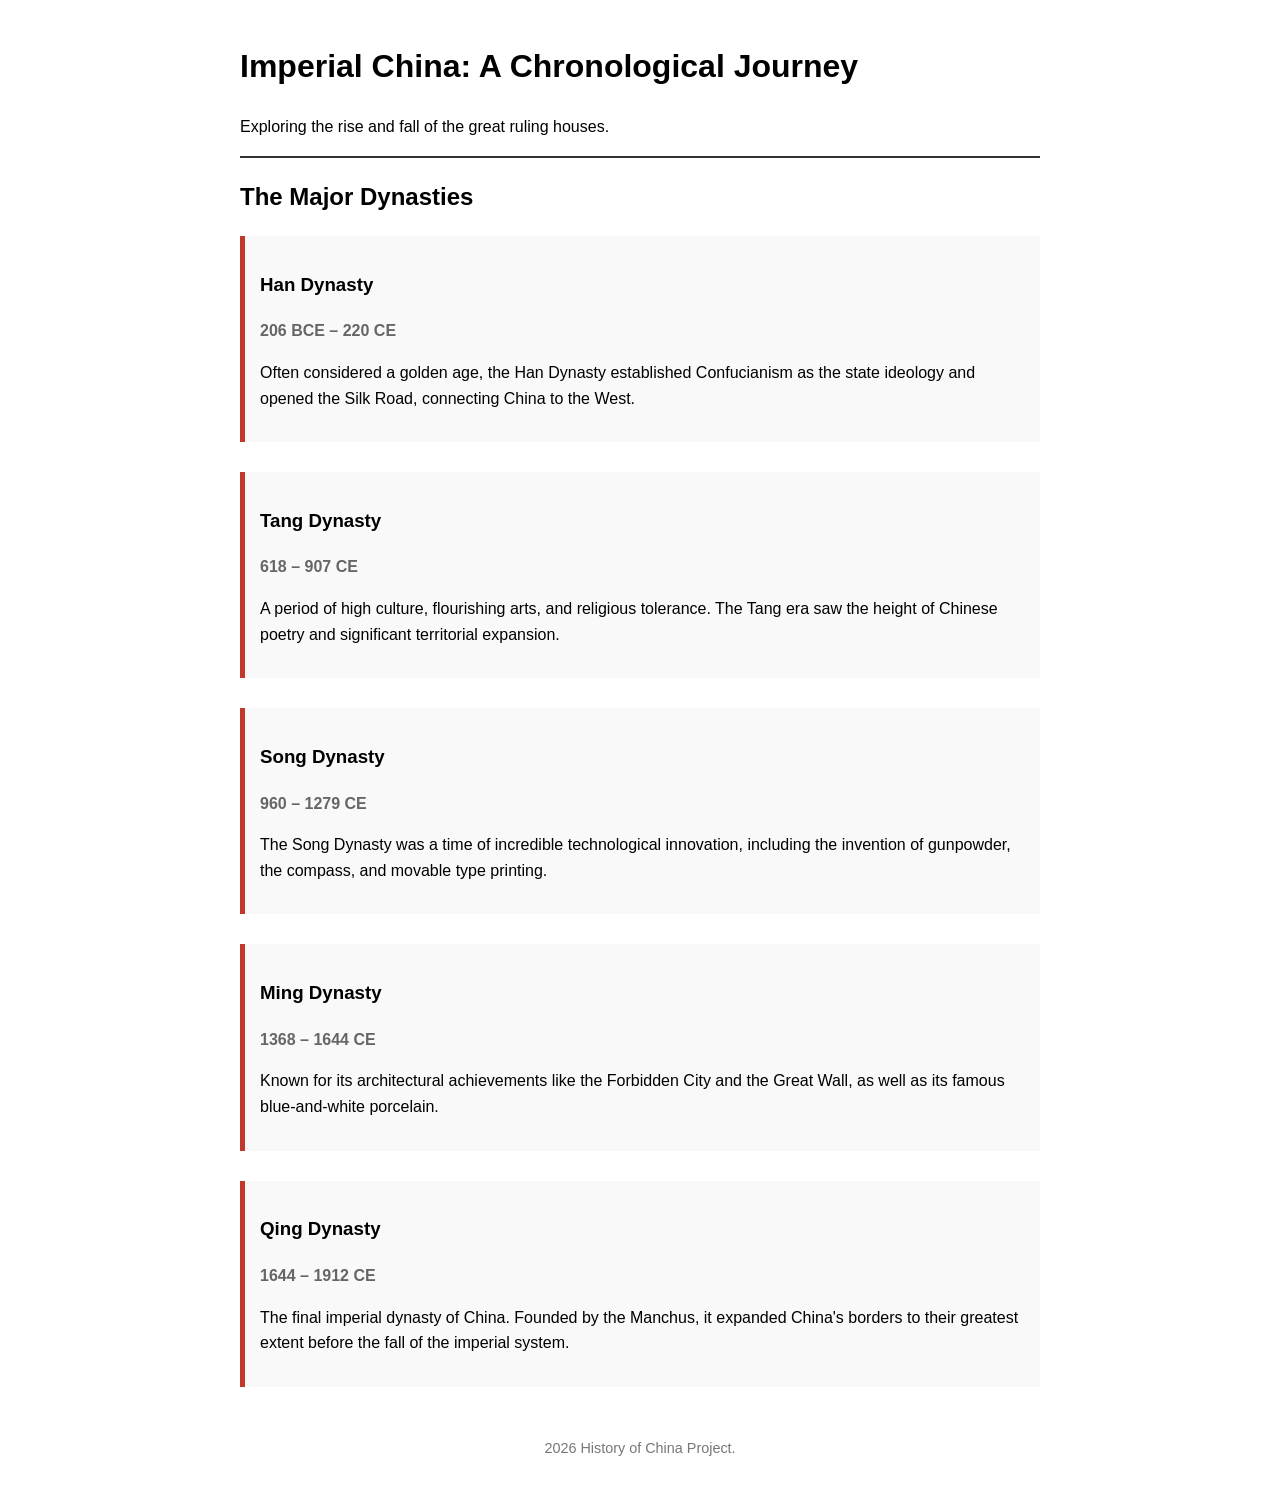
==== index.html @ 257076a4 "add chinese dynasties boilerplate html page" ====
<!DOCTYPE html>
<html lang="en">
<head>
    <meta charset="UTF-8">
    <meta name="viewport" content="width=device-width, initial-scale=1.0">
    <title>Chronology of Chinese Dynasties</title>
    <style>
        body { font-family: sans-serif; line-height: 1.6; max-width: 800px; margin: 0 auto; padding: 20px; }
        header { border-bottom: 2px solid #333; margin-bottom: 20px; }
        .dynasty-card { margin-bottom: 30px; padding: 15px; border-left: 5px solid #c0392b; background: #f9f9f9; }
        time { font-weight: bold; color: #666; }
        footer { margin-top: 50px; font-size: 0.9em; color: #777; text-align: center; }
    </style>
</head>
<body>

    <header>
        <h1>Imperial China: A Chronological Journey</h1>
        <p>Exploring the rise and fall of the great ruling houses.</p>
    </header>

    <main>
        <section id="dynasties">
            <h2>The Major Dynasties</h2>

            <article class="dynasty-card">
                <h3>Han Dynasty</h3>
                <p><time>206 BCE – 220 CE</time></p>
                <p>Often considered a golden age, the Han Dynasty established Confucianism as the state ideology and opened the Silk Road, connecting China to the West.</p>
            </article>

            <article class="dynasty-card">
                <h3>Tang Dynasty</h3>
                <p><time>618 – 907 CE</time></p>
                <p>A period of high culture, flourishing arts, and religious tolerance. The Tang era saw the height of Chinese poetry and significant territorial expansion.</p>
            </article>

            <article class="dynasty-card">
                <h3>Song Dynasty</h3>
                <p><time>960 – 1279 CE</time></p>
                <p>The Song Dynasty was a time of incredible technological innovation, including the invention of gunpowder, the compass, and movable type printing.</p>
            </article>

            <article class="dynasty-card">
                <h3>Ming Dynasty</h3>
                <p><time>1368 – 1644 CE</time></p>
                <p>Known for its architectural achievements like the Forbidden City and the Great Wall, as well as its famous blue-and-white porcelain.</p>
            </article>

            <article class="dynasty-card">
                <h3>Qing Dynasty</h3>
                <p><time>1644 – 1912 CE</time></p>
                <p>The final imperial dynasty of China. Founded by the Manchus, it expanded China's borders to their greatest extent before the fall of the imperial system.</p>
            </article>
        </section>
    </main>

    <footer>
        <p>2026 History of China Project.</p>
    </footer>

</body>
</html>
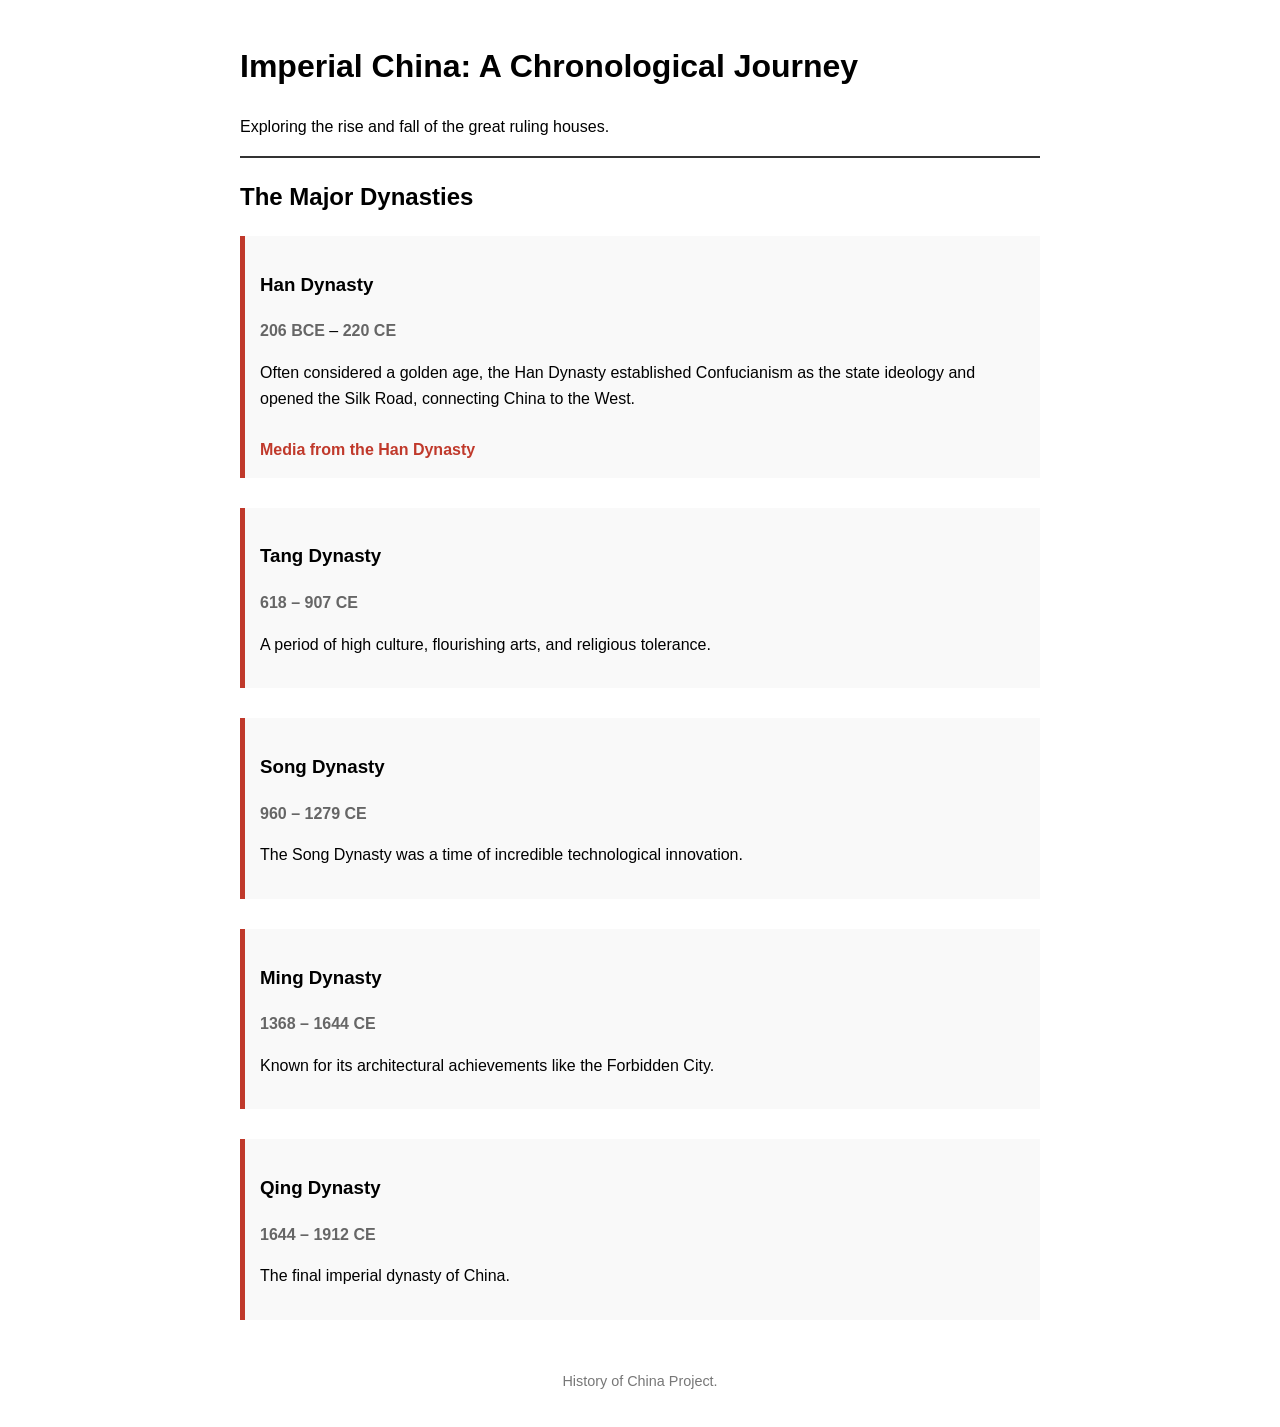
==== commit 5e81bce9: "add: link to hand dynasty page" ====
--- a/index.html
+++ b/index.html
@@ -8,6 +8,8 @@
         body { font-family: sans-serif; line-height: 1.6; max-width: 800px; margin: 0 auto; padding: 20px; }
         header { border-bottom: 2px solid #333; margin-bottom: 20px; }
         .dynasty-card { margin-bottom: 30px; padding: 15px; border-left: 5px solid #c0392b; background: #f9f9f9; }
+        .dynasty-card a { display: inline-block; margin-top: 10px; color: #c0392b; font-weight: bold; text-decoration: none; }
+        .dynasty-card a:hover { text-decoration: underline; }
         time { font-weight: bold; color: #666; }
         footer { margin-top: 50px; font-size: 0.9em; color: #777; text-align: center; }
     </style>
@@ -25,38 +27,39 @@
 
             <article class="dynasty-card">
                 <h3>Han Dynasty</h3>
-                <p><time>206 BCE – 220 CE</time></p>
+                <p><time datetime="-0206">206 BCE</time> – <time datetime="0220">220 CE</time></p>
                 <p>Often considered a golden age, the Han Dynasty established Confucianism as the state ideology and opened the Silk Road, connecting China to the West.</p>
+                <a href="han-dynasty.html">Media from the Han Dynasty</a>
             </article>
 
             <article class="dynasty-card">
                 <h3>Tang Dynasty</h3>
                 <p><time>618 – 907 CE</time></p>
-                <p>A period of high culture, flourishing arts, and religious tolerance. The Tang era saw the height of Chinese poetry and significant territorial expansion.</p>
+                <p>A period of high culture, flourishing arts, and religious tolerance.</p>
             </article>
 
             <article class="dynasty-card">
                 <h3>Song Dynasty</h3>
                 <p><time>960 – 1279 CE</time></p>
-                <p>The Song Dynasty was a time of incredible technological innovation, including the invention of gunpowder, the compass, and movable type printing.</p>
+                <p>The Song Dynasty was a time of incredible technological innovation.</p>
             </article>
 
             <article class="dynasty-card">
                 <h3>Ming Dynasty</h3>
                 <p><time>1368 – 1644 CE</time></p>
-                <p>Known for its architectural achievements like the Forbidden City and the Great Wall, as well as its famous blue-and-white porcelain.</p>
+                <p>Known for its architectural achievements like the Forbidden City.</p>
             </article>
 
             <article class="dynasty-card">
                 <h3>Qing Dynasty</h3>
                 <p><time>1644 – 1912 CE</time></p>
-                <p>The final imperial dynasty of China. Founded by the Manchus, it expanded China's borders to their greatest extent before the fall of the imperial system.</p>
+                <p>The final imperial dynasty of China.</p>
             </article>
         </section>
     </main>
 
     <footer>
-        <p>2026 History of China Project.</p>
+        <p>History of China Project.</p>
     </footer>
 
 </body>
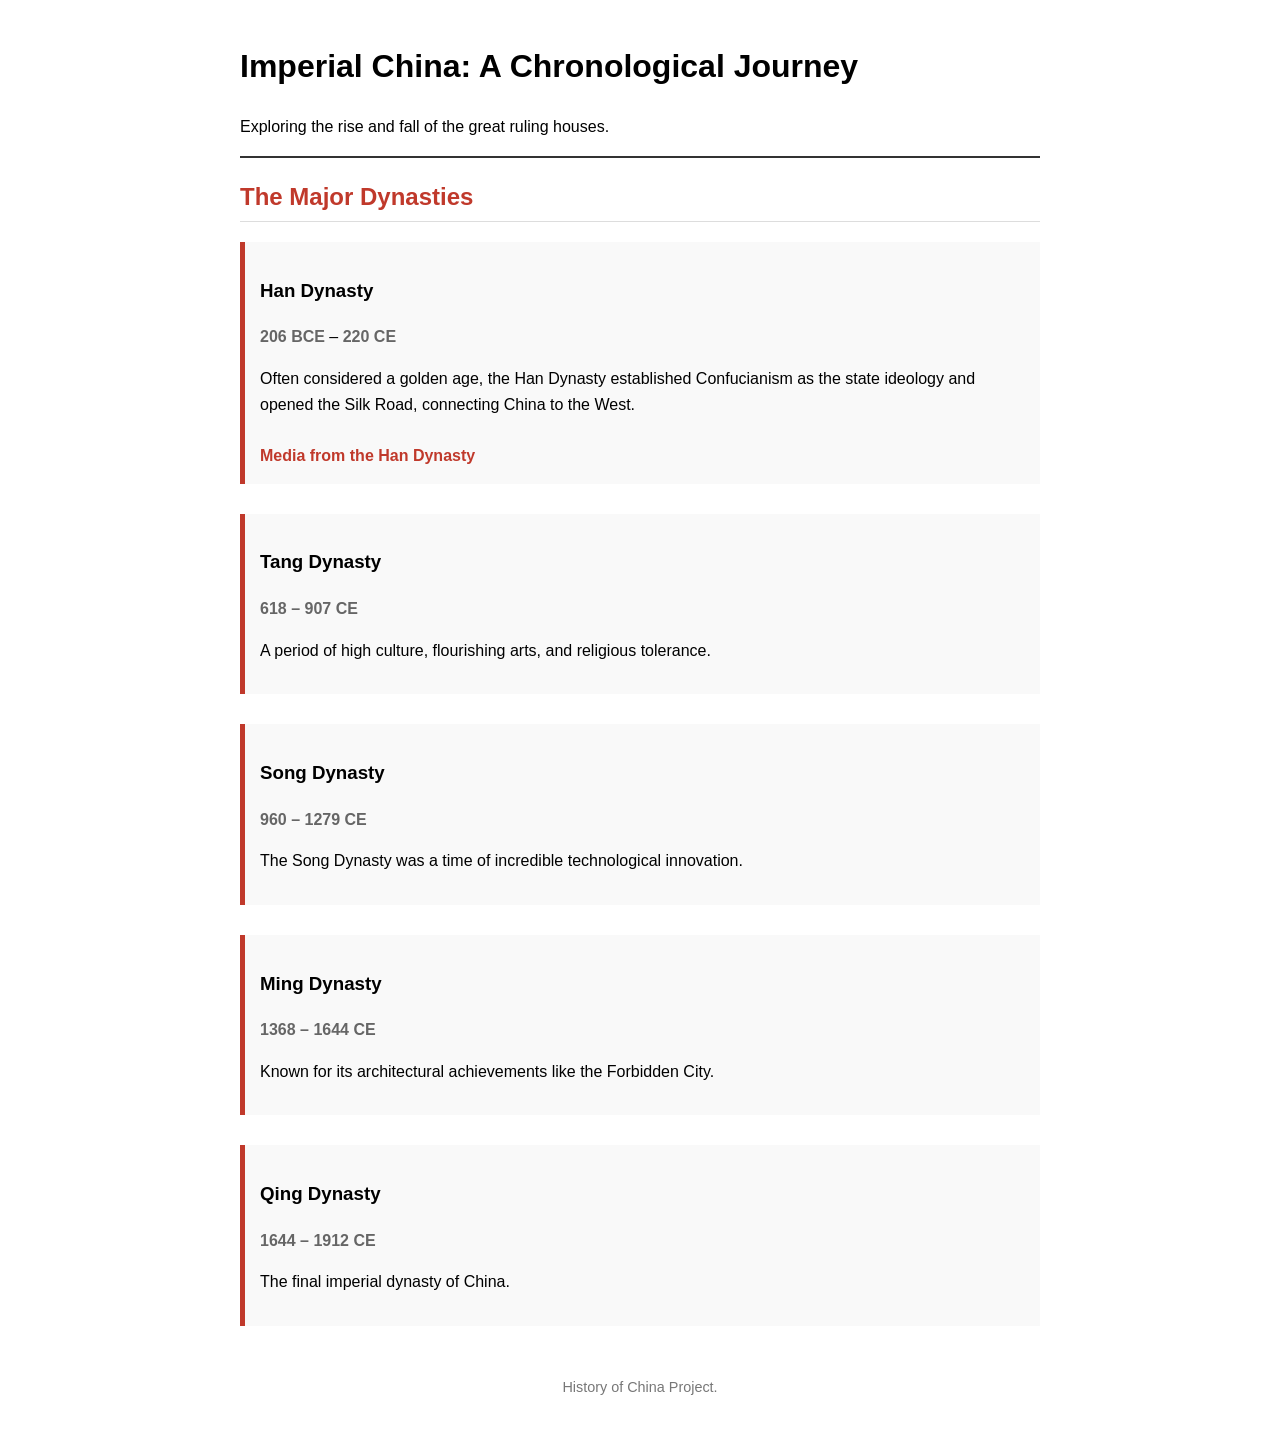
==== commit dac0d112: "add: CSS stylesheet with all styles" ====
--- a/index.html
+++ b/index.html
@@ -4,7 +4,7 @@
     <meta charset="UTF-8">
     <meta name="viewport" content="width=device-width, initial-scale=1.0">
     <title>Chronology of Chinese Dynasties</title>
-    <style>
+    <!-- <style>
         body { font-family: sans-serif; line-height: 1.6; max-width: 800px; margin: 0 auto; padding: 20px; }
         header { border-bottom: 2px solid #333; margin-bottom: 20px; }
         .dynasty-card { margin-bottom: 30px; padding: 15px; border-left: 5px solid #c0392b; background: #f9f9f9; }
@@ -12,7 +12,8 @@
         .dynasty-card a:hover { text-decoration: underline; }
         time { font-weight: bold; color: #666; }
         footer { margin-top: 50px; font-size: 0.9em; color: #777; text-align: center; }
-    </style>
+    </style> -->
+    <link rel="stylesheet" href="style.css">
 </head>
 <body>
 
--- a/style.css
+++ b/style.css
@@ -0,0 +1,84 @@
+/* style.css */
+
+/* Global Styles */
+body { 
+    font-family: sans-serif; 
+    line-height: 1.6; 
+    max-width: 800px; 
+    margin: 0 auto; 
+    padding: 20px; 
+}
+
+header { 
+    border-bottom: 2px solid #333; 
+    margin-bottom: 20px; 
+}
+
+footer { 
+    margin-top: 50px; 
+    font-size: 0.9em; 
+    color: #777; 
+    text-align: center; 
+}
+
+time { 
+    font-weight: bold; 
+    color: #666; 
+}
+
+/* Homepage Specific Styles */
+.dynasty-card { 
+    margin-bottom: 30px; 
+    padding: 15px; 
+    border-left: 5px solid #c0392b; 
+    background: #f9f9f9; 
+}
+
+.dynasty-card a { 
+    display: inline-block; 
+    margin-top: 10px; 
+    color: #c0392b; 
+    font-weight: bold; 
+    text-decoration: none; 
+}
+
+.dynasty-card a:hover { 
+    text-decoration: underline; 
+}
+
+/* Han Dynasty Page Specific Styles */
+section { 
+    margin-bottom: 40px; 
+}
+
+.han-header { 
+    border-bottom: 2px solid #c0392b; 
+}
+
+h2 { 
+    color: #c0392b; 
+    border-bottom: 1px solid #ddd; 
+    padding-bottom: 5px; 
+}
+
+.media-item { 
+    background: #f4f4f4; 
+    padding: 15px; 
+    margin-bottom: 15px; 
+    border-radius: 5px; 
+}
+
+.media-tag { 
+    font-size: 0.8em; 
+    font-weight: bold; 
+    text-transform: uppercase; 
+    color: #666; 
+}
+
+.back-link { 
+    display: inline-block; 
+    margin-bottom: 20px; 
+    text-decoration: none; 
+    color: #333; 
+    font-weight: bold; 
+}
